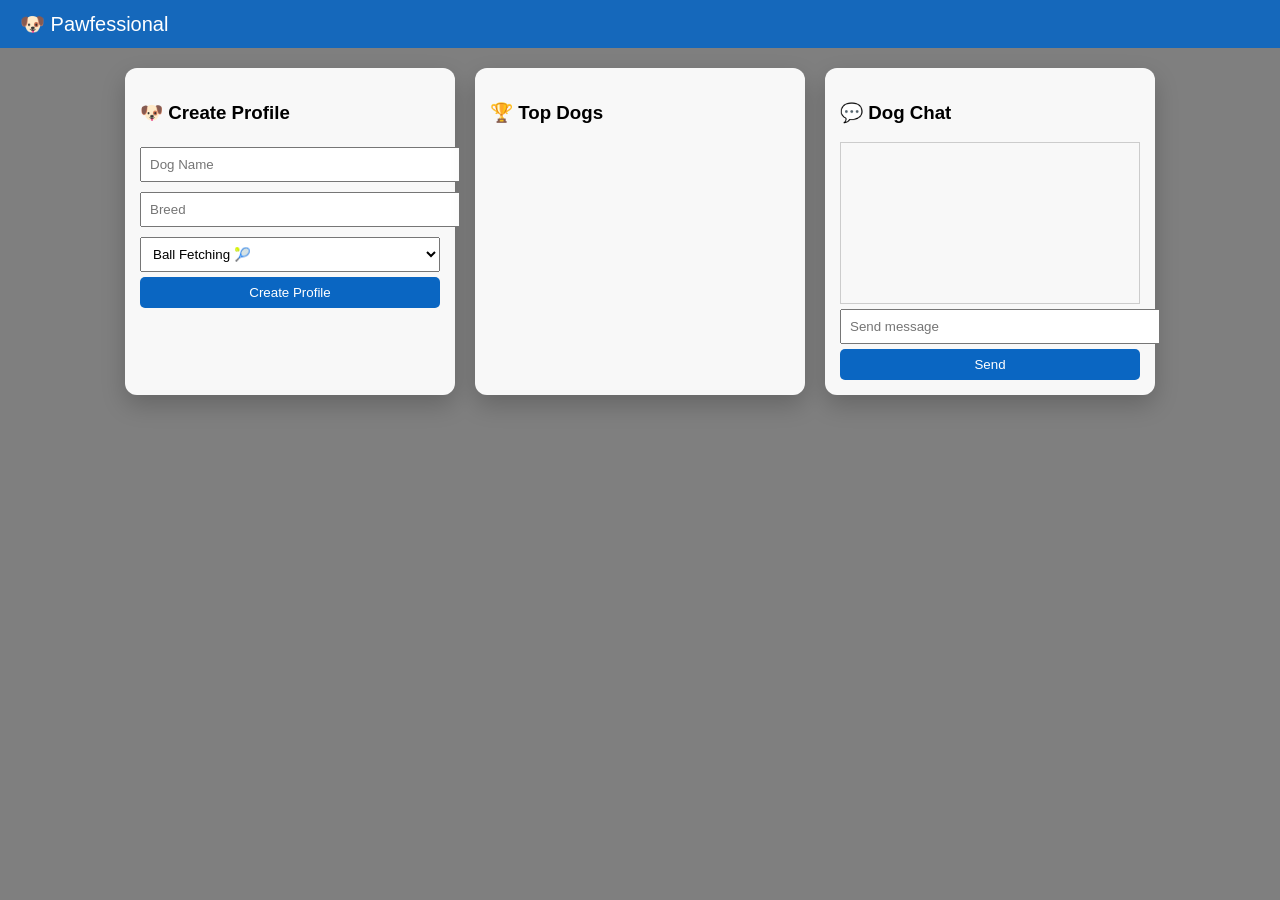
==== index.html @ 5e0e3a90 "Create index.html with basic layout and styles Add initial HTML structure and styling for Pawfession" ====
<!DOCTYPE html>
<html lang="en">
<head>
<meta charset="UTF-8">
<title>Pawfessional 🐶</title>

<style>
body {
  font-family: Arial, sans-serif;
  margin: 0;
}

/* BACKGROUND */
body::before {
  content: "";
  position: fixed;
  top:0; left:0;
  width:100%; height:100%;
  background: rgba(0,0,0,0.5);
  backdrop-filter: blur(6px);
  z-index:-1;
}

/* HEADER */
header {
  background: rgba(10,102,194,0.9);
  color: white;
  padding: 12px 20px;
  font-size: 20px;
}

/* CONTAINER */
.container {
  display: flex;
  justify-content: center;
  gap: 20px;
  margin-top: 20px;
  flex-wrap: wrap;
}

/* CARD */
.card {
  background: rgba(255,255,255,0.95);
  padding: 15px;
  width: 300px;
  border-radius: 12px;
  box-shadow: 0 10px 25px rgba(0,0,0,0.2);
  animation: fadeIn 0.6s;
}

.card:hover {
  transform: scale(1.03);
}

/* INPUT */
input, select {
  width: 100%;
  padding: 8px;
  margin: 5px 0;
}

/* BUTTON */
button {
  background: #0a66c2;
  color: white;
  border: none;
  padding: 8px;
  border-radius: 5px;
  width: 100%;
  cursor: pointer;
}

button:hover {
  background: #004182;
}

/* CHAT */
#chatBox {
  height: 150px;
  overflow-y: auto;
  border: 1px solid #ccc;
  padding: 5px;
  font-size: 13px;
}

@keyframes fadeIn {
  from {opacity:0; transform:translateY(20px);}
  to {opacity:1;}
}
</style>
</head>

<body>

<header>
  🐶 Pawfessional
</header>

<div class="container">

  <!-- PROFILE -->
  <div class="card">
    <h3>🐶 Create Profile</h3>
    <input id="name" placeholder="Dog Name">
    <input id="breed" placeholder="Breed">

    <select id="skill">
      <option>Ball Fetching 🎾</option>
      <option>Squirrel Detection 🐿️</option>
      <option>Sock Theft 🧦</option>
      <option>Emotional Manipulation 🥺</option>
    </select>

    <button onclick="createProfile()">Create Profile</button>
    <p id="shareLink"></p>
  </div>

  <!-- PROFILE -->
  <div id="profile" class="card" style="display:none;"></div>

  <!-- LEADERBOARD -->
  <div class="card">
    <h3>🏆 Top Dogs</h3>
    <ul id="leaderboard"></ul>
  </div>

  <!-- CHAT -->
  <div class="card">
    <h3>💬 Dog Chat</h3>
    <div id="chatBox"></div>
    <input id="chatInput" placeholder="Send message">
    <button onclick="sendMessage()">Send</button>
  </div>

</div>

<!-- SOUND -->
<audio id="barkSound" src="bark.mp3"></audio>

<script>

// LEADERBOARD
let leaderboard = [];

// BACKGROUND
fetch("https://dog.ceo/api/breeds/image/random")
.then(res=>res.json())
.then(data=>{
  document.body.style.backgroundImage=`url(${data.message})`;
  document.body.style.backgroundSize="cover";
});

// CREATE PROFILE
function createProfile(){

  // SOUND
  const bark = document.getElementById("barkSound");
  bark.currentTime = 0;
  bark.play();

  const name = document.getElementById("name").value;
  const breed = document.getElementById("breed").value;
  const skill = document.getElementById("skill").value;

  const wph = Math.floor(Math.random()*200);

  // SHARE LINK
  const link = `?name=${name}&breed=${breed}&skill=${skill}`;
  document.getElementById("shareLink").innerText =
    "Share: " + window.location.href + link;

  fetch("https://dog.ceo/api/breeds/image/random")
  .then(res=>res.json())
  .then(data=>{
    document.getElementById("profile").style.display="block";
    document.getElementById("profile").innerHTML=`
      <img src="${data.message}" style="width:100%; border-radius:10px;">
      <h2>${name}</h2>
      <p><b>Breed:</b> ${breed}</p>
      <p><b>Skill:</b> ${skill}</p>

      <hr>

      <p><b>Headline:</b> Senior Bark Engineer</p>
      <p><b>About:</b> Results-driven canine with expertise in barking and snack acquisition.</p>

      <p><b>Wag-per-Hour:</b> ${wph}</p>
    `;

    addToLeaderboard(name, wph);
  });
}

// LEADERBOARD FUNCTION
function addToLeaderboard(name, score){
  leaderboard.push({name,score});
  leaderboard.sort((a,b)=>b.score-a.score);

  const list = document.getElementById("leaderboard");
  list.innerHTML="";

  leaderboard.slice(0,5).forEach(d=>{
    list.innerHTML += `<li>${d.name} - ${d.score} WPH</li>`;
  });
}

// CHAT
function sendMessage(){
  const input = document.getElementById("chatInput").value;
  const chatBox = document.getElementById("chatBox");

  chatBox.innerHTML += `<p><b>You:</b> ${input}</p>`;

  const replies = [
    "Woof. I agree with your insights.",
    "Let's take this offline (walk).",
    "Strong barking strategy.",
    "Circle back after snacks.",
    "Woof woof (noted)."
  ];

  const reply = replies[Math.floor(Math.random()*replies.length)];

  setTimeout(()=>{
    chatBox.innerHTML += `<p><b>Bruno:</b> ${reply}</p>`;
  },500);
}

</script>

</body>
</html>
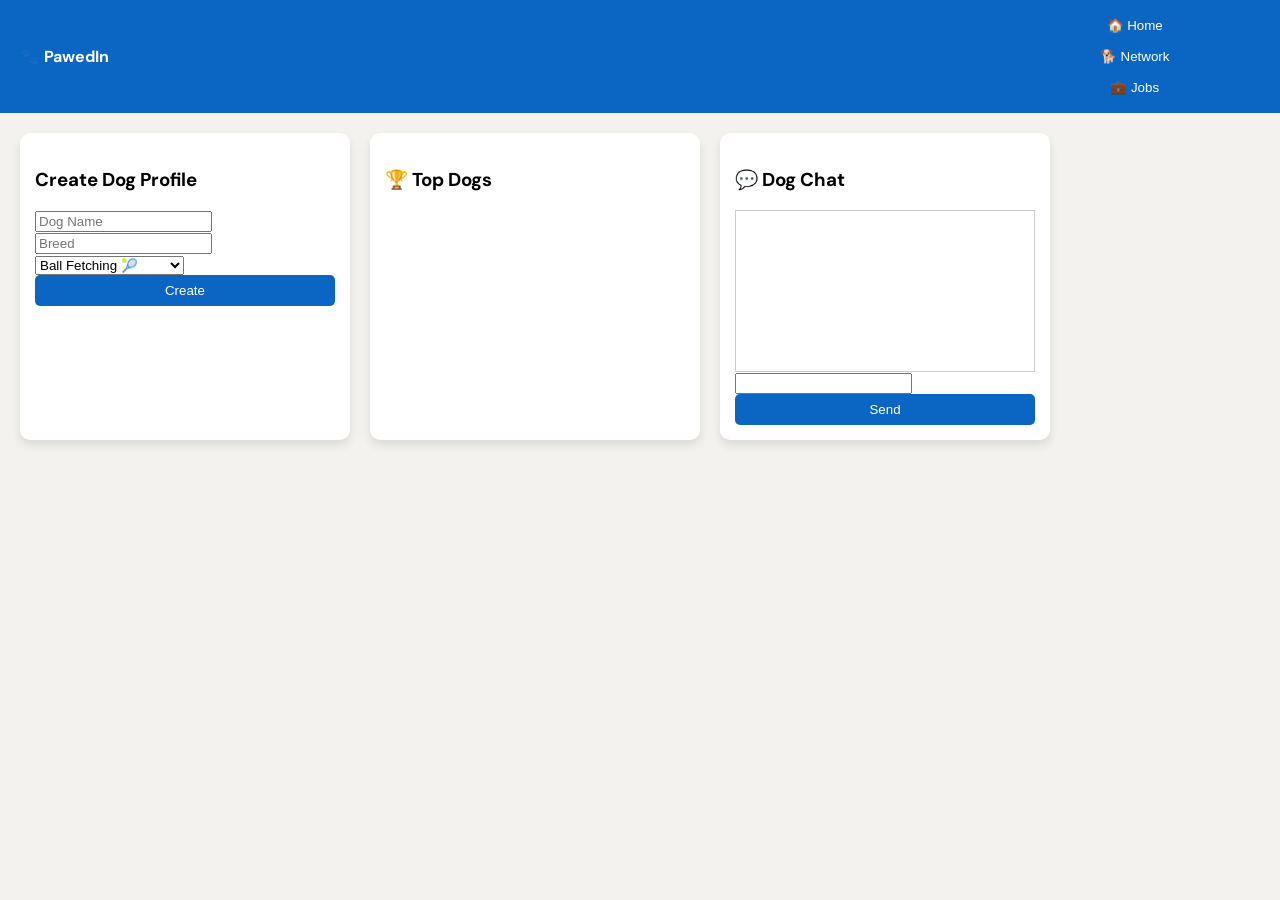
==== commit a1e5621a: "Refactor HTML structure and styles for clarity" ====
--- a/index.html
+++ b/index.html
@@ -2,76 +2,51 @@
 <html lang="en">
 <head>
 <meta charset="UTF-8">
-<title>Pawfessional 🐶</title>
+<meta name="viewport" content="width=device-width, initial-scale=1.0">
+<title>PawedIn – Professional Network for Dogs</title>
+
+<!-- FONTS -->
+<link href="https://fonts.googleapis.com/css2?family=DM+Sans:wght@300;400;600&display=swap" rel="stylesheet">
 
 <style>
 body {
-  font-family: Arial, sans-serif;
   margin: 0;
+  font-family: 'DM Sans', sans-serif;
+  background: #f3f2ef;
 }
 
-/* BACKGROUND */
-body::before {
-  content: "";
-  position: fixed;
-  top:0; left:0;
-  width:100%; height:100%;
-  background: rgba(0,0,0,0.5);
-  backdrop-filter: blur(6px);
-  z-index:-1;
+/* NAVBAR */
+nav {
+  display: flex;
+  justify-content: space-between;
+  align-items: center;
+  background: #0a66c2;
+  color: white;
+  padding: 10px 20px;
 }
 
-/* HEADER */
-header {
-  background: rgba(10,102,194,0.9);
+.nav-links button {
+  margin: 0 5px;
+  background: none;
+  border: none;
   color: white;
-  padding: 12px 20px;
-  font-size: 20px;
+  cursor: pointer;
 }
 
-/* CONTAINER */
+/* LAYOUT */
 .container {
   display: flex;
-  justify-content: center;
   gap: 20px;
-  margin-top: 20px;
-  flex-wrap: wrap;
+  padding: 20px;
 }
 
 /* CARD */
 .card {
-  background: rgba(255,255,255,0.95);
+  background: white;
   padding: 15px;
+  border-radius: 10px;
   width: 300px;
-  border-radius: 12px;
-  box-shadow: 0 10px 25px rgba(0,0,0,0.2);
-  animation: fadeIn 0.6s;
-}
-
-.card:hover {
-  transform: scale(1.03);
-}
-
-/* INPUT */
-input, select {
-  width: 100%;
-  padding: 8px;
-  margin: 5px 0;
-}
-
-/* BUTTON */
-button {
-  background: #0a66c2;
-  color: white;
-  border: none;
-  padding: 8px;
-  border-radius: 5px;
-  width: 100%;
-  cursor: pointer;
-}
-
-button:hover {
-  background: #004182;
+  box-shadow: 0 5px 10px rgba(0,0,0,0.1);
 }
 
 /* CHAT */
@@ -80,81 +55,82 @@
   overflow-y: auto;
   border: 1px solid #ccc;
   padding: 5px;
-  font-size: 13px;
 }
 
-@keyframes fadeIn {
-  from {opacity:0; transform:translateY(20px);}
-  to {opacity:1;}
+/* BUTTON */
+button {
+  padding: 8px;
+  border: none;
+  background: #0a66c2;
+  color: white;
+  cursor: pointer;
+  border-radius: 5px;
+  width: 100%;
 }
 </style>
+
 </head>
 
 <body>
 
-<header>
-  🐶 Pawfessional
-</header>
+<!-- NAVBAR -->
+<nav>
+  <div><b>🐾 PawedIn</b></div>
+  <div class="nav-links">
+    <button onclick="alert('Feed coming soon')">🏠 Home</button>
+    <button onclick="alert('Network coming soon')">🐕 Network</button>
+    <button onclick="alert('Jobs coming soon')">💼 Jobs</button>
+  </div>
+</nav>
 
 <div class="container">
 
-  <!-- PROFILE -->
-  <div class="card">
-    <h3>🐶 Create Profile</h3>
-    <input id="name" placeholder="Dog Name">
-    <input id="breed" placeholder="Breed">
+<!-- PROFILE -->
+<div class="card">
+  <h3>Create Dog Profile</h3>
+  <input id="name" placeholder="Dog Name"><br>
+  <input id="breed" placeholder="Breed"><br>
 
-    <select id="skill">
-      <option>Ball Fetching 🎾</option>
-      <option>Squirrel Detection 🐿️</option>
-      <option>Sock Theft 🧦</option>
-      <option>Emotional Manipulation 🥺</option>
-    </select>
+  <select id="skill">
+    <option>Ball Fetching 🎾</option>
+    <option>Squirrel Detection 🐿️</option>
+    <option>Snack Hunting 🍗</option>
+  </select>
 
-    <button onclick="createProfile()">Create Profile</button>
-    <p id="shareLink"></p>
-  </div>
+  <button onclick="createProfile()">Create</button>
+  <p id="share"></p>
+</div>
 
-  <!-- PROFILE -->
-  <div id="profile" class="card" style="display:none;"></div>
+<!-- PROFILE VIEW -->
+<div id="profile" class="card" style="display:none;"></div>
 
-  <!-- LEADERBOARD -->
-  <div class="card">
-    <h3>🏆 Top Dogs</h3>
-    <ul id="leaderboard"></ul>
-  </div>
+<!-- LEADERBOARD -->
+<div class="card">
+  <h3>🏆 Top Dogs</h3>
+  <ul id="leaderboard"></ul>
+</div>
 
-  <!-- CHAT -->
-  <div class="card">
-    <h3>💬 Dog Chat</h3>
-    <div id="chatBox"></div>
-    <input id="chatInput" placeholder="Send message">
-    <button onclick="sendMessage()">Send</button>
-  </div>
+<!-- CHAT -->
+<div class="card">
+  <h3>💬 Dog Chat</h3>
+  <div id="chatBox"></div>
+  <input id="chatInput">
+  <button onclick="sendMessage()">Send</button>
+</div>
 
 </div>
 
-<!-- SOUND -->
-<audio id="barkSound" src="bark.mp3"></audio>
+<!-- AUDIO -->
+<audio id="bark" src="bark.mp3"></audio>
 
 <script>
 
 // LEADERBOARD
 let leaderboard = [];
 
-// BACKGROUND
-fetch("https://dog.ceo/api/breeds/image/random")
-.then(res=>res.json())
-.then(data=>{
-  document.body.style.backgroundImage=`url(${data.message})`;
-  document.body.style.backgroundSize="cover";
-});
-
 // CREATE PROFILE
 function createProfile(){
-
-  // SOUND
-  const bark = document.getElementById("barkSound");
+  const bark = document.getElementById("bark");
   bark.currentTime = 0;
   bark.play();
 
@@ -164,34 +140,22 @@
 
   const wph = Math.floor(Math.random()*200);
 
-  // SHARE LINK
-  const link = `?name=${name}&breed=${breed}&skill=${skill}`;
-  document.getElementById("shareLink").innerText =
-    "Share: " + window.location.href + link;
+  document.getElementById("profile").style.display="block";
+  document.getElementById("profile").innerHTML=`
+    <h2>${name}</h2>
+    <p><b>Breed:</b> ${breed}</p>
+    <p><b>Skill:</b> ${skill}</p>
+    <p><b>Headline:</b> Senior Bark Engineer</p>
+    <p><b>Wag-per-Hour:</b> ${wph}</p>
+  `;
 
-  fetch("https://dog.ceo/api/breeds/image/random")
-  .then(res=>res.json())
-  .then(data=>{
-    document.getElementById("profile").style.display="block";
-    document.getElementById("profile").innerHTML=`
-      <img src="${data.message}" style="width:100%; border-radius:10px;">
-      <h2>${name}</h2>
-      <p><b>Breed:</b> ${breed}</p>
-      <p><b>Skill:</b> ${skill}</p>
+  addToLeaderboard(name, wph);
 
-      <hr>
-
-      <p><b>Headline:</b> Senior Bark Engineer</p>
-      <p><b>About:</b> Results-driven canine with expertise in barking and snack acquisition.</p>
-
-      <p><b>Wag-per-Hour:</b> ${wph}</p>
-    `;
-
-    addToLeaderboard(name, wph);
-  });
+  document.getElementById("share").innerText =
+    "Share: " + window.location.href + "?dog=" + name;
 }
 
-// LEADERBOARD FUNCTION
+// LEADERBOARD
 function addToLeaderboard(name, score){
   leaderboard.push({name,score});
   leaderboard.sort((a,b)=>b.score-a.score);
@@ -200,29 +164,26 @@
   list.innerHTML="";
 
   leaderboard.slice(0,5).forEach(d=>{
-    list.innerHTML += `<li>${d.name} - ${d.score} WPH</li>`;
+    list.innerHTML += `<li>${d.name} - ${d.score}</li>`;
   });
 }
 
 // CHAT
 function sendMessage(){
-  const input = document.getElementById("chatInput").value;
-  const chatBox = document.getElementById("chatBox");
+  const msg = document.getElementById("chatInput").value;
+  const box = document.getElementById("chatBox");
 
-  chatBox.innerHTML += `<p><b>You:</b> ${input}</p>`;
+  box.innerHTML += `<p><b>You:</b> ${msg}</p>`;
 
   const replies = [
-    "Woof. I agree with your insights.",
-    "Let's take this offline (walk).",
-    "Strong barking strategy.",
-    "Circle back after snacks.",
-    "Woof woof (noted)."
+    "Woof. Noted.",
+    "Let's circle back after snacks.",
+    "Strong barking insight.",
+    "Agreed. Woof."
   ];
 
-  const reply = replies[Math.floor(Math.random()*replies.length)];
-
   setTimeout(()=>{
-    chatBox.innerHTML += `<p><b>Bruno:</b> ${reply}</p>`;
+    box.innerHTML += `<p><b>Bruno:</b> ${replies[Math.floor(Math.random()*replies.length)]}</p>`;
   },500);
 }
 
